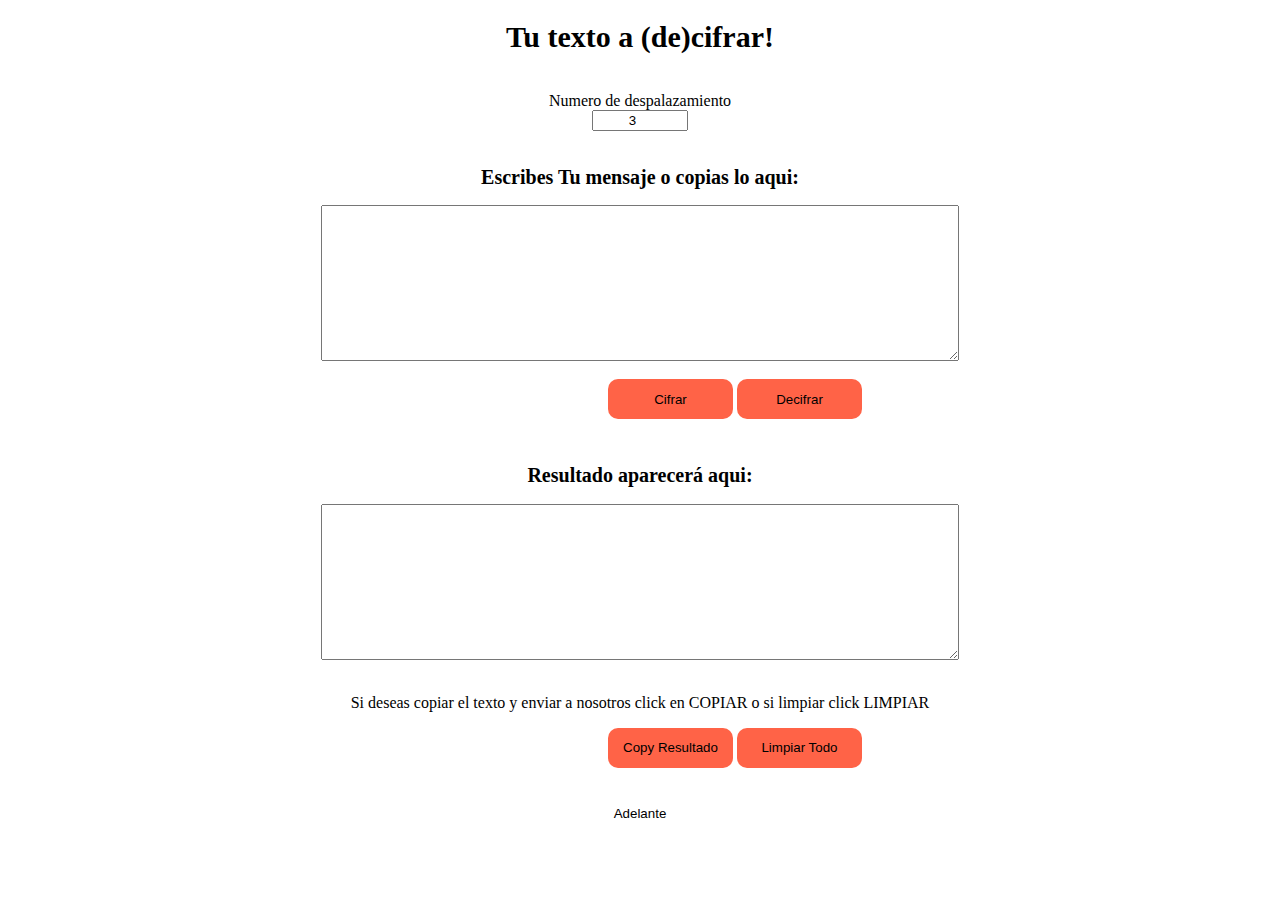
==== src/index.html @ e9ad9088 "cambios" ====
<!DOCTYPE html>
<html>
  <head>
    <meta charset="utf-8">
    <meta name="viewport" content="width=device-width, initial-scale=1">
    <title>Caesar Cipher</title>
    <link rel="stylesheet" href="style.css" />
  </head>
  <body>

    <!-- inicio --->
  <div id="explicacion"></div>
  <h1>Tu texto a (de)cifrar!</h1>
  <br>
    <div class="tooltip">Numero de despalazamiento
    <span class="tooltiptext"><img src="desplazamiento.png"></span>
  </div>

<!-- shift--->
<div class="shift">
  <input id="shift"
     min="1"
     max="25"
     value="3"
     type="number"/>
</div>

<br>
<!-- input area--->
<h2>Escribes Tu mensaje o copias lo aqui: </h2>
<div class="input">
  <textarea id="textInput"></textarea>
</div>
<br>
     
<!-- botones Cifrar y decifrar--->
<div class="botones">
  <button id="myBtnCifrar">Cifrar</button>
  <button id="myBtnDecifrar">Decifrar</button>
</div>

<br>

<!-- output area--->
<h2>Resultado aparecerá aqui:</h2>

<div class="input">
  <textarea id="output"></textarea>
  </div>

<br>

<!-- botones copiar, limpiar--->
<div class="textoCopiar">
<p>Si deseas copiar el texto y enviar a nosotros click en COPIAR o si limpiar click LIMPIAR</p>
</div>

<div class="botones">
  <button id="myBtnCopiar">Copy Resultado</button>
  <button id="myBtnLimpiar">Limpiar Todo</button>
  
  <div id="coppiedtextarea"></div>
  
  <p id="listo"> </p>
</div>

<form action="final.html">
    <input type="submit" id="adelante" value="Adelante">
</form>


<!--Link a archivos de js-->
<script src="cipher.js"></script>
<script src="index.js"></script>

</body>
</html>
---- src/style.css ----
body {
    background-image: url("228.jpg");
    background-repeat: no-repeat;
    background-position: center;
    background-size: 180%;
    border: tomato;
    }
  
  button
  {
    min-width: 125px;
    min-height: 40px;
    background: tomato;
    border-style: none;
    border-radius: 10px;
    align-content: center;
    text-size-adjust: 20px;
    display: inline block;
    display: center;
    margin: 0 auto 10px;
  }
  
  #adelante
  {
    min-width: 125px;
    min-height: 40px;
    background: white;
    border-style: none;
    border-block-color: grey;
    border-radius: 10px;
    align-self: center;
    text-size-adjust: 20px;
    display: block;
    margin: 0 auto
  }
  
  .paso3{
    align-items: center;
    margin-left: 600px;
  }
  
  button:hover {
    background-color: black;
    color: white;
  }
  
  h1 {
    font-style: normal;
    font-family: reboto;
    text-align: center;
    font-size: 30px;
  
  }
  
  h2 {
    font-style: normal;
    font-family: reboto;
    text-align: center;
    font-size: 20px;
  
  }
  
  h3 {
    text-align: center;
  }
  
  #textInput{
    margin: auto;
    width: 50%;
    height: 150px;
    display: flex;
    align-items: center;
    text-align: center;
    flex-direction: column;
    font-size: 20px;
  }
  
  #output{
    margin: auto;
    width: 50%;
    height: 150px;
    display: flex;
    align-items: center;
    text-align: center;
    flex-direction: column;
    font-size: 20px;
    color: tomato;
  }
  
  
  #shift{
    margin: auto;
    width: 7%;
    height: 15px;
    display: flex;
    align-items: center;
    text-align: center;
    flex-direction: column;
  }
  
  .botones{
    position: relative;
    align-content: center;
    margin-left: 600px;
    display: block;
    
  }
  
  .textoCopiar{
    align-content: center;
  }
  
  
  
  p {
    color:black; /* color for text in comments*/
    text-align: center;
  }
  
  #listo {
    color: black;
    text-align: center;
  }
  
  .tooltip .tooltiptext {
    visibility: hidden;
    width: 120px;
    background-color: black;
    color: #fff;
    text-align: center;
    border-radius: 6px;
    padding: 5px 0;
    position: absolute;
    z-index: 1;
    size: 5px;
  }
  
  .tooltip:hover .tooltiptext {
    visibility: visible;
  }
  
  .tooltip{
    font-style: normal;
    font-family: reboto;
    text-align: center;
    font-style: inherit;
  }
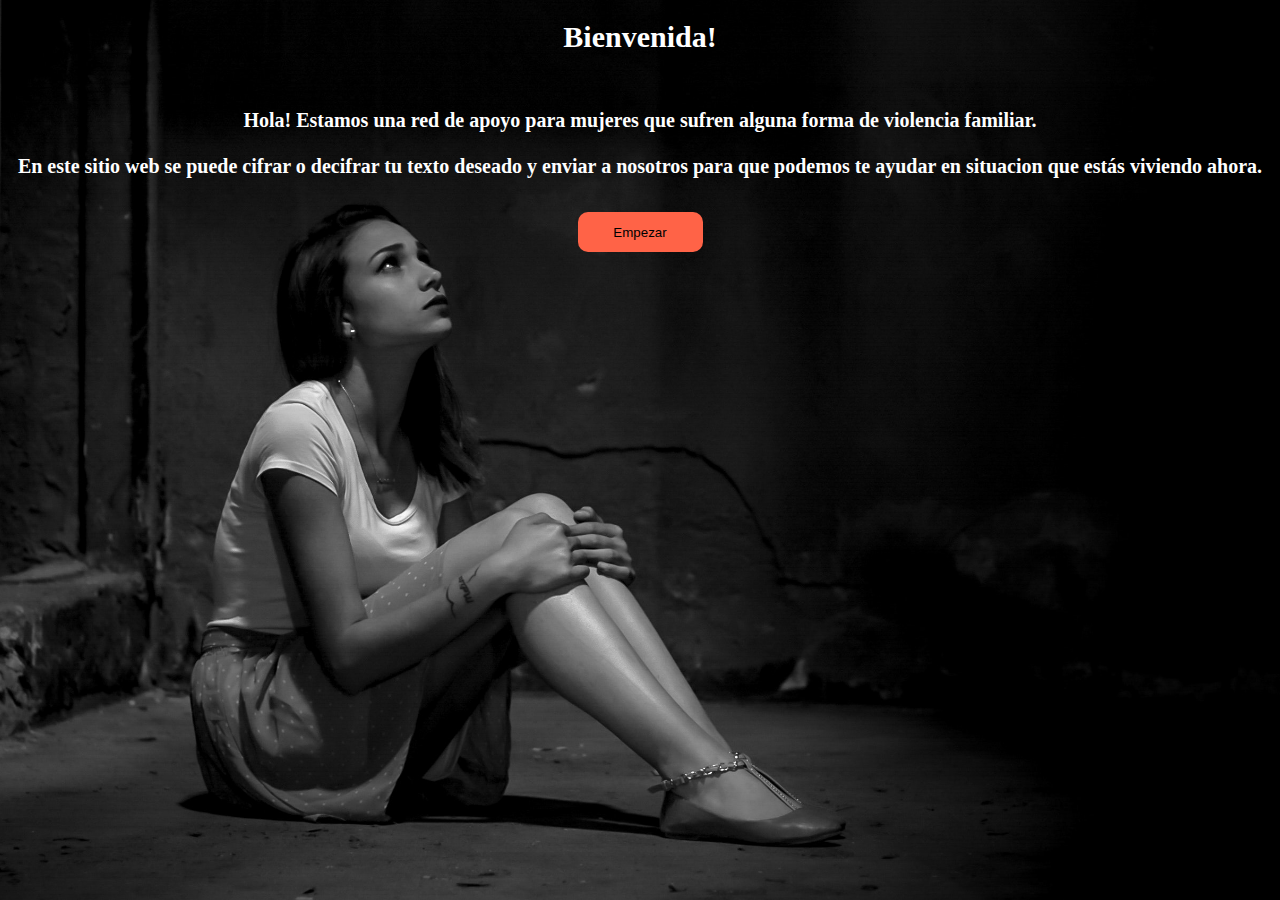
==== commit 62a0ee97: "change file names" ====
--- a/src/index.html
+++ b/src/index.html
@@ -1,77 +1,24 @@
 <!DOCTYPE html>
-<html>
+<html lang="en" dir="ltr">
   <head>
     <meta charset="utf-8">
-    <meta name="viewport" content="width=device-width, initial-scale=1">
-    <title>Caesar Cipher</title>
-    <link rel="stylesheet" href="style.css" />
+    <title>Bienvenida</title>
+    <link rel="stylesheet" href="styleIntro.css">
   </head>
+
   <body>
-
-    <!-- inicio --->
-  <div id="explicacion"></div>
-  <h1>Tu texto a (de)cifrar!</h1>
-  <br>
-    <div class="tooltip">Numero de despalazamiento
-    <span class="tooltiptext"><img src="desplazamiento.png"></span>
-  </div>
-
-<!-- shift--->
-<div class="shift">
-  <input id="shift"
-     min="1"
-     max="25"
-     value="3"
-     type="number"/>
-</div>
-
-<br>
-<!-- input area--->
-<h2>Escribes Tu mensaje o copias lo aqui: </h2>
-<div class="input">
-  <textarea id="textInput"></textarea>
-</div>
-<br>
-     
-<!-- botones Cifrar y decifrar--->
-<div class="botones">
-  <button id="myBtnCifrar">Cifrar</button>
-  <button id="myBtnDecifrar">Decifrar</button>
-</div>
-
-<br>
-
-<!-- output area--->
-<h2>Resultado aparecerá aqui:</h2>
-
-<div class="input">
-  <textarea id="output"></textarea>
-  </div>
-
-<br>
-
-<!-- botones copiar, limpiar--->
-<div class="textoCopiar">
-<p>Si deseas copiar el texto y enviar a nosotros click en COPIAR o si limpiar click LIMPIAR</p>
-</div>
-
-<div class="botones">
-  <button id="myBtnCopiar">Copy Resultado</button>
-  <button id="myBtnLimpiar">Limpiar Todo</button>
-  
-  <div id="coppiedtextarea"></div>
-  
-  <p id="listo"> </p>
-</div>
-
-<form action="final.html">
-    <input type="submit" id="adelante" value="Adelante">
-</form>
+    <div id="intro">
+      <h1>Bienvenida!</h1><br>
+      <h2>Hola! Estamos una red de apoyo para mujeres que sufren alguna forma de violencia familiar.<br><br>
+      En este sitio web se puede cifrar o decifrar tu texto deseado y enviar a nosotros para que podemos te ayudar en situacion que estás viviendo ahora. 
+      </h2><br>
+   
+      <form action="main.html"><input type="submit" id="empezar" value="Empezar"></form>
+    </div>
 
 
-<!--Link a archivos de js-->
-<script src="cipher.js"></script>
-<script src="index.js"></script>
+<!--Link a archivo de js-->
+<script type="text/javascript" src="app.js"></script>
 
 </body>
-</html>
+</html>--- a/src/styleIntro.css
+++ b/src/styleIntro.css
@@ -0,0 +1,41 @@
+body {
+background-image: url("monochrome-photo-of-woman-on-floor.jpg");
+background-repeat: no-repeat;
+background-position: center;
+background-size: 150%;
+background-position: 80%;
+}
+
+h1 {
+font-style: normal;
+font-family: reboto;
+text-align: center;
+font-size: 30px;
+color: white
+}
+    
+h2 {
+font-style: normal;
+font-family: reboto;
+text-align: center;
+font-size: 20px;
+color: white
+}
+
+#empezar
+{
+  min-width: 125px;
+  min-height: 40px;
+  background: tomato;
+  border-style: none;
+  border-radius: 10px;
+  align-self: center;
+  text-size-adjust: 20px;
+  display: block;
+  margin: 0 auto
+}
+
+#empezar:hover {
+    background-color: black;
+    color: white;
+  }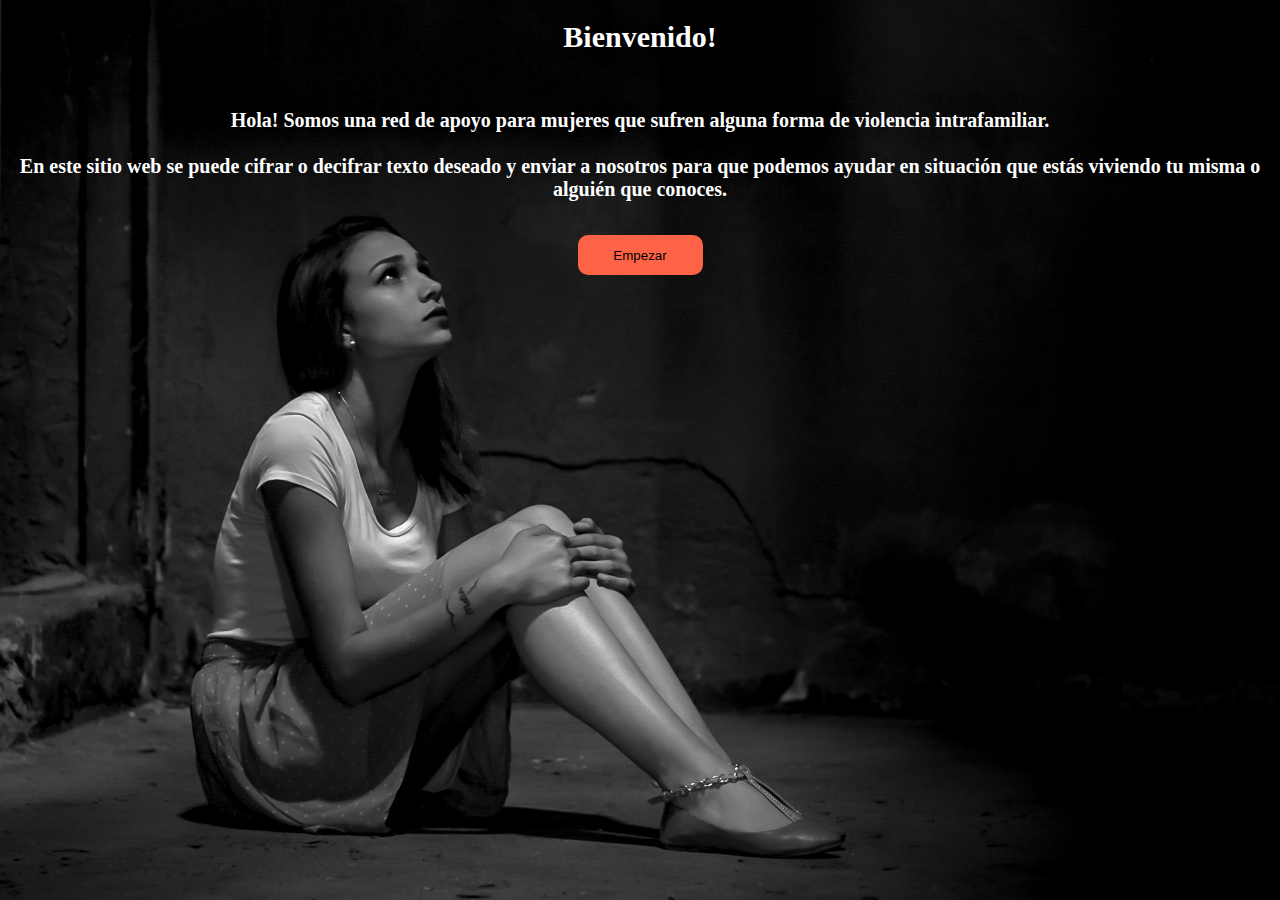
==== commit 18274962: "text edit" ====
--- a/src/index.html
+++ b/src/index.html
@@ -8,9 +8,9 @@
 
   <body>
     <div id="intro">
-      <h1>Bienvenida!</h1><br>
-      <h2>Hola! Estamos una red de apoyo para mujeres que sufren alguna forma de violencia familiar.<br><br>
-      En este sitio web se puede cifrar o decifrar tu texto deseado y enviar a nosotros para que podemos te ayudar en situacion que estás viviendo ahora. 
+      <h1>Bienvenido!</h1><br>
+      <h2>Hola! Somos una red de apoyo para mujeres que sufren alguna forma de violencia intrafamiliar.<br><br>
+      En este sitio web se puede cifrar o decifrar texto deseado y enviar a nosotros para que podemos ayudar en situación que estás viviendo tu misma o alguién que conoces. 
       </h2><br>
    
       <form action="main.html"><input type="submit" id="empezar" value="Empezar"></form>
